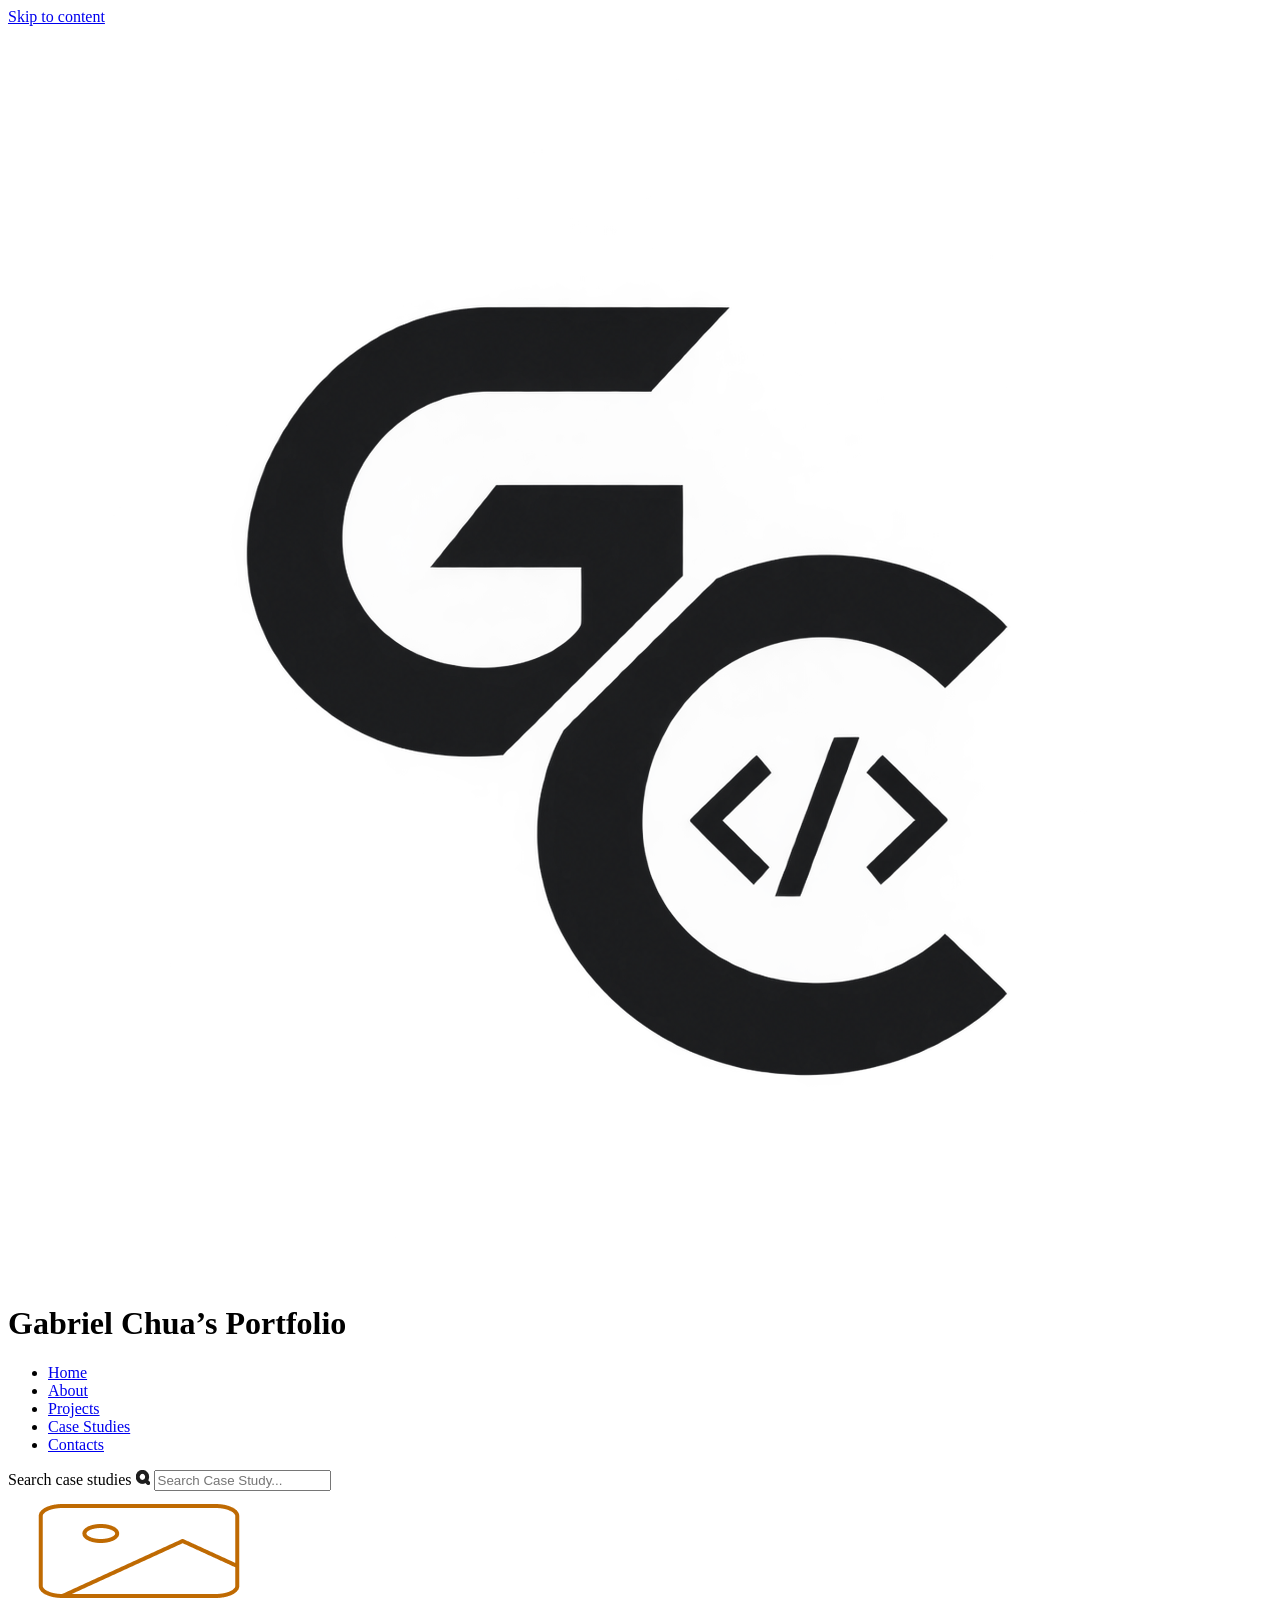
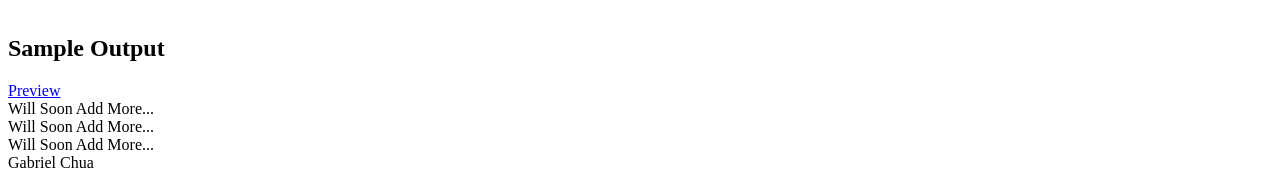
==== case-studies.html @ e66780a8 "Adding case-studies.html to the portfolio" ====
<!DOCTYPE html>
<html lang="en">
<head>
  <meta charset="UTF-8">
  <meta name="viewport" content="width=device-width, initial-scale=1">
  <title>Case Studies | Gabriel Chua's Portfolio</title>
  <meta name="description" content="Portfolio of Gabriel Chua, a Computer Science student passionate about programming.">
  <link rel="icon" href="images/Logo.png">
  <link rel="preconnect" href="https://fonts.googleapis.com">
  <link rel="preconnect" href="https://fonts.gstatic.com" crossorigin>
  <link href="https://fonts.googleapis.com/css2?family=Radley&family=Righteous&family=Roboto+Mono:wght@400;700&family=Roboto+Serif:ital,wght@0,700;1,700&display=swap" rel="stylesheet">
  <link rel="stylesheet" href="css/styles.css">
</head>
<body>
  <a class="skip-link" href="#main">Skip to content</a>
  <header class="site-header site-header--plain">
    <div class="brand">
      <img class="brand__logo" src="images/Logo.png" alt="Gabriel Chua logo: GC with code brackets">
      <h1 class="site-title">Gabriel Chua’s Portfolio</h1>
    </div>
    <nav class="main-nav" aria-label="Main">
      <ul>
        <li><a href="index.html">Home</a></li>
        <li><a href="about.html">About</a></li>
        <li><a href="projects.html">Projects</a></li>
        <li><a href="case-studies.html" aria-current="page">Case Studies</a></li>
        <li><a href="contact.html">Contacts</a></li>
      </ul>
    </nav>
  </header>

  <main id="main" class="">
    <div class="search">
      <label class="visually-hidden" for="search">Search case studies</label>
      <img class="search__icon" src="images/Search_Icon.png" alt="" width="14" height="15">
      <input class="search__input" id="search" type="search" placeholder="Search Case Study..." autocomplete="off" data-filter="#case-grid">
    </div>

    <div class="card-grid" id="case-grid">
      <article class="card" data-title="Sample Output">
        <img class="card__media card__media--placeholder" src="images/Image.png" alt="Image placeholder" width="262" height="120">
        <h2 class="card__title">Sample Output</h2>
        <a class="btn-preview" href="case-study-preview.html">Preview</a>
      </article>
      <article class="card card--empty" data-title="">Will Soon Add More...</article>
      <article class="card card--empty" data-title="">Will Soon Add More...</article>
      <article class="card card--empty" data-title="">Will Soon Add More...</article>
    </div>
    <p class="no-results" id="no-results" hidden>No matching items found.</p>
  </main>

  <footer class="site-footer">Gabriel Chua</footer>
  <script src="js/main.js"></script>
</body>
</html>
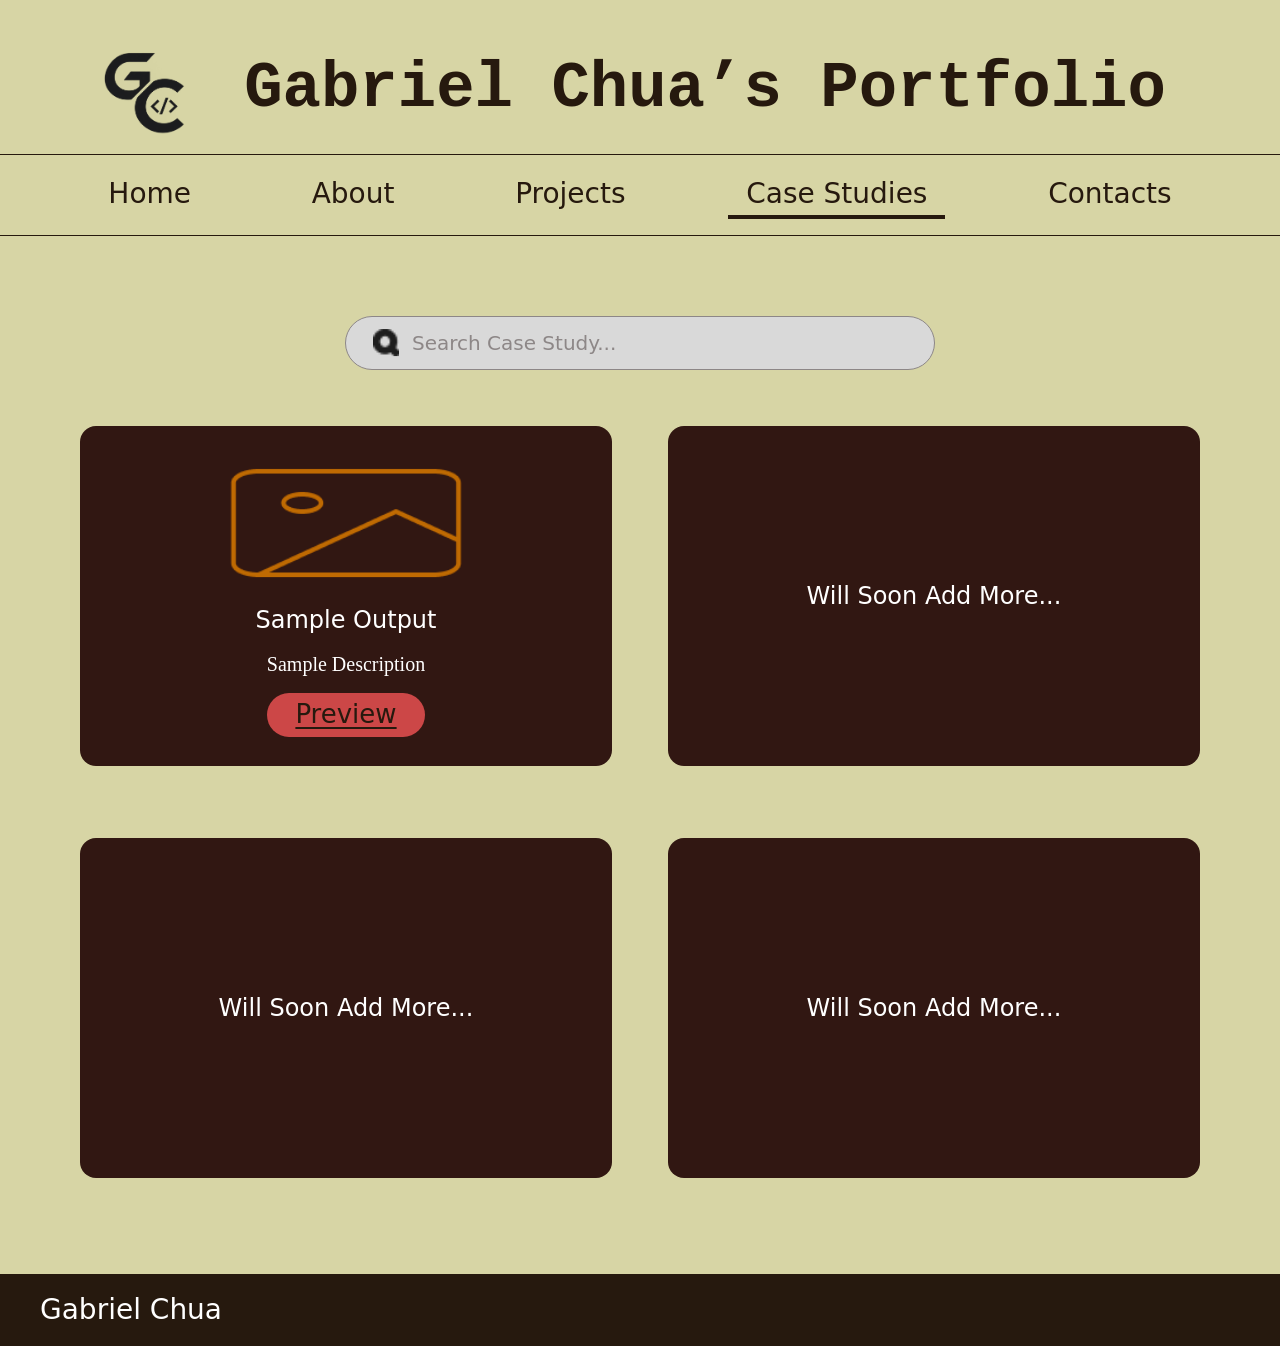
==== commit a75d2e73: "Final case-studies.html (Added design and description for projects)" ====
--- a/case-studies.html
+++ b/case-studies.html
@@ -40,6 +40,7 @@
       <article class="card" data-title="Sample Output">
         <img class="card__media card__media--placeholder" src="images/Image.png" alt="Image placeholder" width="262" height="120">
         <h2 class="card__title">Sample Output</h2>
+        <p class="card__text">Sample Description</p>
         <a class="btn-preview" href="case-study-preview.html">Preview</a>
       </article>
       <article class="card card--empty" data-title="">Will Soon Add More...</article>
--- a/css/styles.css
+++ b/css/styles.css
@@ -0,0 +1,1424 @@
+/*
+Chua Gabriel C.
+CS-201
+File Name: styles.css
+*/
+
+/* COLORS AND FONTS */
+:root {
+  /* Colors */
+  --primary: #26190e;
+  --surface: #311712;
+  --bg: #d7d5a5;
+  --white: #ffffff;
+  --black: #000000;
+  --preview: #cc4747;
+  --preview-hover: #822a2a;
+  --preview-press: #2f0101;
+  --preview-hover-text: #968b8b;
+  --preview-press-text: #d5d5d5;
+  --img-border: #ff8d28;
+  --nav-hover: #b3b072;
+  --nav-hover-text: #e3e3e3;
+  --nav-press: #48483d;
+  --nav-press-text: #d9d5d1;
+  --secondary: #bee061;
+  --secondary-hover: #8fbd11;
+  --secondary-press: #394c04;
+  --accent: #369081;
+  --muted: #8d8787;
+  --field: #d9d9d9;
+  --error: #f60707;
+  --success: #2bb700;
+
+  /* Fonts */
+  --ff-mono: "Roboto Mono", ui-monospace, "SFMono-Regular", Menlo, monospace;
+  --ff-serif: "Roboto Serif", Georgia, "Times New Roman", serif;
+  --ff-ui: "Righteous", "Trebuchet MS", system-ui, sans-serif;
+  --ff-body: "Radley", Georgia, "Times New Roman", serif;
+}
+
+
+/* BASE (phone size first) */
+* {
+  box-sizing: border-box;
+}
+
+html {
+  scroll-behavior: smooth;
+}
+
+body {
+  margin: 0;
+  min-height: 100vh;
+  display: flex;
+  flex-direction: column;
+  background: var(--bg);
+  color: var(--primary);
+  font-family: var(--ff-body);
+  font-size: 12px;
+  line-height: 1.5;
+}
+
+img {
+  max-width: 100%;
+  height: auto;
+  display: block;
+}
+
+a {
+  color: inherit;
+}
+
+p {
+  margin: 0;
+}
+
+h1, h2, h3 {
+  margin: 0;
+  font-weight: 400;
+}
+
+/* outline when using the keyboard */
+:focus-visible {
+  outline: 3px solid var(--accent);
+  outline-offset: 3px;
+}
+
+/* hides things but screen readers can still read them */
+.visually-hidden {
+  position: absolute !important;
+  width: 1px;
+  height: 1px;
+  overflow: hidden;
+  clip: rect(0 0 0 0);
+  white-space: nowrap;
+}
+
+/* "Skip to content" link, only shows when you tab to it */
+.skip-link {
+  position: absolute;
+  left: 8px;
+  top: -60px;
+  background: var(--primary);
+  color: var(--white);
+  padding: 8px 14px;
+  border-radius: 8px;
+  font-family: var(--ff-ui);
+  z-index: 10;
+}
+
+.skip-link:focus {
+  top: 8px;
+}
+
+
+/* HEADINGS */
+.heading-primary {
+  font-family: var(--ff-ui);
+  font-size: 16px;
+  line-height: 1.2;
+}
+
+.heading-secondary {
+  font-family: var(--ff-mono);
+  font-weight: 700;
+  font-size: 14px;
+  line-height: 1.3;
+}
+
+
+/* HEADER */
+.site-header {
+  padding: 10px 10px 0 10px;
+}
+
+.brand {
+  display: flex;
+  flex-direction: column;
+  align-items: center;
+  text-align: center;
+  gap: 4px;
+}
+
+.brand__logo {
+  width: 84px;
+  height: 84px;
+  object-fit: contain;
+}
+
+.site-title {
+  font-family: var(--ff-mono);
+  font-weight: 700;
+  font-size: 24px;
+  line-height: 1.2;
+  color: var(--primary);
+}
+
+.tagline {
+  margin: 12px 0 12px 0;
+  text-align: center;
+  font-family: var(--ff-serif);
+  font-weight: 700;
+  font-style: italic;
+  font-size: 20px;
+  color: var(--accent);
+}
+
+.site-header--plain {
+  padding-bottom: 12px;
+}
+
+
+/* NAVIGATION */
+.main-nav {
+  border-top: 1px solid var(--primary);
+  border-bottom: 1px solid var(--primary);
+  margin-top: 12px;
+  margin-left: -10px;
+  margin-right: -10px;
+}
+
+.main-nav ul {
+  list-style: none;
+  margin: 0;
+  padding: 6px 2px;
+  display: flex;
+  justify-content: space-between;
+  align-items: center;
+}
+
+.main-nav a {
+  display: inline-block;
+  padding: 4px 3px 3px 3px;
+  text-decoration: none;
+  font-family: var(--ff-ui);
+  font-size: 12px;
+  line-height: 1.2;
+  color: var(--primary);
+  white-space: nowrap;
+  border-bottom: 3px solid transparent;
+  transition: background-color 0.15s, color 0.15s;
+}
+
+/* the link of the page you are on */
+.main-nav a[aria-current="page"] {
+  border-bottom-color: var(--primary);
+  text-underline-offset: 4px;
+}
+
+.main-nav a:hover {
+  background: var(--nav-hover);
+  color: var(--nav-hover-text);
+}
+
+.main-nav a:active {
+  background: var(--nav-press);
+  color: var(--nav-press-text);
+}
+
+
+/* MAIN LAYOUT */
+main {
+  flex: 1;
+  width: 100%;
+  max-width: 1440px;
+  margin-left: auto;
+  margin-right: auto;
+  padding: 28px 26px 48px 26px;
+}
+
+main.main--tight {
+  padding-top: 12px;
+}
+
+/* space between the sections inside main */
+main > * + *:not(dialog) {
+  margin-top: 28px;
+}
+
+.section__title {
+  margin-bottom: 12px;
+}
+
+
+/* FOOTER */
+.site-footer {
+  background: var(--primary);
+  color: var(--white);
+  padding: 12px 18px;
+  font-family: var(--ff-ui);
+  font-size: 16px;
+  line-height: 1.3;
+}
+
+
+/* TEXT PANELS */
+.panel {
+  background: var(--white);
+  color: var(--black);
+  border: 1px solid var(--black);
+  padding: 16px 18px;
+  text-align: justify;
+}
+
+.panel--round {
+  border-radius: 8px;
+}
+
+.panel p + p {
+  margin-top: 1.1em;
+}
+
+.panel .heading-primary {
+  text-align: left;
+  margin-bottom: 8px;
+  color: var(--black);
+}
+
+.intro-panel {
+  min-height: 96px;
+}
+
+
+/* BUTTONS */
+.btn-preview {
+  display: inline-block;
+  background: var(--preview);
+  color: var(--primary);
+  font-family: var(--ff-ui);
+  font-size: 16px;
+  line-height: 1.1;
+  text-decoration: underline;
+  text-underline-offset: 4px;
+  padding: 0.3em 1.1em;
+  border: 0;
+  border-radius: 999px;
+  cursor: pointer;
+  transition: background-color 0.15s, color 0.15s;
+}
+
+.btn-preview:hover {
+  background: var(--preview-hover);
+  color: var(--preview-hover-text);
+}
+
+.btn-preview:active {
+  background: var(--preview-press);
+  color: var(--preview-press-text);
+}
+
+.btn-secondary {
+  display: inline-block;
+  background: var(--secondary);
+  color: var(--black);
+  font-family: var(--ff-ui);
+  font-size: 16px;
+  line-height: 1.1;
+  padding: 0.35em 1.5em;
+  border: 1px solid var(--secondary-press);
+  border-radius: 999px;
+  cursor: pointer;
+  transition: background-color 0.15s, color 0.15s;
+}
+
+.btn-secondary:hover {
+  background: var(--secondary-hover);
+  color: var(--white);
+}
+
+.btn-secondary:active {
+  background: var(--secondary-press);
+  color: var(--white);
+}
+
+
+/* CARDS (projects and case studies) */
+.card {
+  background: var(--surface);
+  color: var(--white);
+  border-radius: 16px;
+  min-height: 210px;
+  padding: 16px;
+  display: flex;
+  flex-direction: column;
+  align-items: center;
+  justify-content: center;
+  gap: 10px;
+  text-align: center;
+}
+
+.card__media {
+  width: 100%;
+  max-width: 400px;
+  height: auto;
+}
+
+.card__media--shot {
+  border-bottom: 8px solid var(--img-border);
+}
+
+.card__media--placeholder {
+  max-width: 300px;
+}
+
+.card__title {
+  font-family: var(--ff-ui);
+  font-size: 14px;
+  line-height: 1.2;
+  color: var(--white);
+}
+
+.card--empty {
+  font-family: var(--ff-ui);
+  font-size: 14px;
+}
+
+/* needed so the search can hide cards */
+.card[hidden] {
+  display: none;
+}
+
+.card-grid {
+  display: grid;
+  grid-template-columns: 1fr;
+  gap: 28px;
+  margin-top: 28px;
+}
+
+.no-results {
+  margin-top: 28px;
+  text-align: center;
+  font-family: var(--ff-ui);
+  font-size: 16px;
+}
+
+/* featured card on the home page */
+.featured {
+  max-width: 520px;
+  margin-left: auto;
+  margin-right: auto;
+}
+
+.featured .card {
+  min-height: 0;
+  padding-top: 24px;
+  padding-bottom: 24px;
+}
+
+
+/* SEARCH BAR */
+.search {
+  position: relative;
+  width: 100%;
+  max-width: 590px;
+  margin: 0 auto;
+}
+
+.search__icon {
+  position: absolute;
+  left: 18px;
+  top: 50%;
+  width: 18px;
+  height: auto;
+  transform: translateY(-50%);
+  pointer-events: none;
+}
+
+.search__input {
+  width: 100%;
+  background: var(--field);
+  color: var(--primary);
+  border: 1px solid var(--muted);
+  border-radius: 999px;
+  padding: 8px 16px 8px 46px;
+  font-family: var(--ff-ui);
+  font-size: 12px;
+}
+
+.search__input::placeholder {
+  color: var(--muted);
+  opacity: 1;
+}
+
+
+/* ABOUT PAGE */
+.about {
+  display: grid;
+  gap: 28px;
+  justify-items: center;
+  align-items: center;
+}
+
+.about .panel {
+  width: 100%;
+  max-width: 700px;
+}
+
+.profile {
+  margin: 0;
+  background: var(--surface);
+  color: var(--white);
+  border-radius: 16px;
+  padding: 12px 12px 8px 12px;
+  width: 190px;
+  text-align: center;
+}
+
+.profile__photo {
+  width: 100%;
+  height: auto;
+  aspect-ratio: 1;
+  object-fit: cover;
+  border: 4px solid var(--img-border);
+  border-radius: 14px;
+}
+
+.profile__name {
+  margin-top: 4px;
+  font-family: var(--ff-ui);
+  font-size: 14px;
+}
+
+.skills {
+  background: var(--surface);
+  color: var(--white);
+  border-radius: 8px;
+  padding: 16px 12px 20px 12px;
+}
+
+.skills__title {
+  text-align: center;
+  font-family: var(--ff-ui);
+  font-size: 14px;
+  margin-bottom: 14px;
+}
+
+.skills__list {
+  list-style: none;
+  margin: 0;
+  padding: 0;
+  display: grid;
+  grid-template-columns: repeat(2, 1fr);
+  gap: 14px 10px;
+  justify-items: center;
+}
+
+.skill {
+  text-align: center;
+}
+
+.skill img {
+  width: 56px;
+  height: 56px;
+  object-fit: contain;
+  background: var(--white);
+  border: 2px solid var(--black);
+}
+
+.skill span {
+  display: block;
+  margin-top: 2px;
+  font-family: var(--ff-ui);
+  font-size: 12px;
+}
+
+
+/* CONTACT PAGE */
+.contact-list {
+  display: grid;
+  gap: 12px;
+  width: 100%;
+  max-width: 1020px;
+  margin-left: auto;
+  margin-right: auto;
+}
+
+.contact-card {
+  background: var(--white);
+  color: var(--primary);
+  border: 1px solid var(--black);
+  border-radius: 8px;
+  padding: 14px 12px 16px 12px;
+  text-align: center;
+}
+
+.contact-card__head {
+  display: inline-flex;
+  align-items: center;
+  justify-content: center;
+  gap: 10px;
+  margin-bottom: 10px;
+}
+
+.contact-card__head img {
+  width: 22px;
+  height: auto;
+}
+
+.contact-card a.text-link {
+  font-family: var(--ff-mono);
+  font-weight: 700;
+  font-size: 14px;
+  color: var(--primary);
+  text-underline-offset: 3px;
+}
+
+.social {
+  list-style: none;
+  margin: 0;
+  padding: 0;
+  display: flex;
+  justify-content: center;
+  gap: 22px;
+}
+
+.social img {
+  width: 30px;
+  height: 30px;
+  object-fit: contain;
+  transition: transform 0.15s;
+}
+
+.social a:hover img {
+  transform: scale(1.12);
+}
+
+.social a:active img {
+  transform: scale(0.95);
+}
+
+.work-title {
+  text-align: center;
+  margin: 28px 0 12px 0;
+}
+
+
+/* CONTACT FORM */
+.form-card {
+  background: var(--white);
+  color: var(--black);
+  border: 1px solid var(--black);
+  border-radius: 16px;
+  padding: 16px 14px 20px 14px;
+  width: 100%;
+  max-width: 1020px;
+  margin-left: auto;
+  margin-right: auto;
+}
+
+.form-card__title {
+  text-align: center;
+  margin-bottom: 14px;
+}
+
+.form-row {
+  display: grid;
+  grid-template-columns: 54px minmax(0, 1fr) 14px;
+  align-items: start;
+  column-gap: 8px;
+  margin-bottom: 12px;
+}
+
+.form-row label {
+  font-family: var(--ff-mono);
+  font-weight: 700;
+  font-size: 12px;
+  padding-top: 7px;
+}
+
+.form-row input,
+.form-row textarea {
+  width: 100%;
+  font-family: var(--ff-mono);
+  font-size: 12px;
+  color: var(--black);
+  background: var(--white);
+  border: 1px solid var(--muted);
+}
+
+.form-row input {
+  border-radius: 999px;
+  padding: 6px 12px;
+}
+
+.form-row textarea {
+  border-radius: 0;
+  border-color: var(--primary);
+  padding: 8px 10px;
+  min-height: 100px;
+  resize: vertical;
+}
+
+.form-row ::placeholder {
+  color: var(--muted);
+  opacity: 1;
+}
+
+/* red border when wrong, green border when correct */
+.form-row input[aria-invalid="true"] {
+  border-color: var(--error);
+}
+
+.form-row input.is-valid {
+  border-color: var(--success);
+}
+
+/* the little dot beside each input */
+.status-dot {
+  width: 14px;
+  height: 14px;
+  margin-top: 5px;
+  border-radius: 50%;
+  background: var(--error);
+  border: 1px solid var(--black);
+  transition: background-color 0.2s;
+}
+
+.status-dot.is-valid {
+  background: var(--success);
+}
+
+.field-error {
+  grid-column: 2;
+  margin-top: 4px;
+  font-family: var(--ff-mono);
+  font-size: 11px;
+  color: var(--error);
+  min-height: 0;
+}
+
+.field-error:empty {
+  display: none;
+}
+
+.form-actions {
+  text-align: center;
+  margin-top: 16px;
+}
+
+.form-message {
+  margin-top: 14px;
+  text-align: center;
+  font-family: var(--ff-mono);
+  font-weight: 700;
+  font-size: 13px;
+}
+
+.form-message.is-success {
+  color: #1d7d00;
+}
+
+.form-message.is-error {
+  color: #b80000;
+}
+
+
+/* CASE STUDY PREVIEW PAGE  */
+.cs-top {
+  display: grid;
+  gap: 12px;
+}
+
+.cs-intro {
+  display: grid;
+  justify-items: center;
+  gap: 8px;
+  text-align: center;
+  position: relative;
+}
+
+.back-link {
+  position: absolute;
+  left: 0;
+  top: 0;
+  display: inline-flex;
+  padding: 4px;
+  border-radius: 8px;
+  transition: background-color 0.15s;
+}
+
+.back-link img {
+  width: 28px;
+}
+
+.back-link:hover {
+  background: var(--nav-hover);
+}
+
+.back-link:active {
+  background: var(--nav-press);
+}
+
+.cs-intro__title {
+  font-family: var(--ff-ui);
+  font-size: 14px;
+  padding: 4px 48px 0 48px;
+}
+
+.cs-intro__img {
+  width: 200px;
+}
+
+.cs-results {
+  display: grid;
+  grid-template-columns: repeat(2, 1fr);
+  gap: 12px;
+  justify-items: center;
+}
+
+.cs-results img {
+  width: 100%;
+  max-width: 160px;
+}
+
+/* back to top button */
+.to-top {
+  display: block;
+  margin: 12px auto 0 auto;
+  padding: 4px;
+  border: 0;
+  background: none;
+  cursor: pointer;
+  border-radius: 999px;
+  transition: transform 0.15s;
+}
+
+.to-top img {
+  width: 48px;
+  height: auto;
+}
+
+.to-top:hover {
+  transform: translateY(-3px);
+}
+
+.to-top:active {
+  transform: translateY(0) scale(0.95);
+}
+
+
+/* BIGGER PHONES (menu text gets a bit bigger) */
+@media (min-width: 360px) {
+  .main-nav a {
+    font-size: 14px;
+  }
+}
+
+@media (min-width: 416px) {
+  .main-nav a {
+    font-size: 16px;
+  }
+}
+
+
+/* TABLET (768px and up) */
+@media (min-width: 768px) {
+
+  body {
+    font-size: 16px;
+  }
+
+  .heading-primary {
+    font-size: 20px;
+  }
+
+  .heading-secondary {
+    font-size: 18px;
+  }
+
+  /* header */
+  .site-header {
+    padding: 16px 16px 0 16px;
+  }
+
+  .brand__logo {
+    width: 140px;
+    height: 140px;
+  }
+
+  .site-title {
+    font-size: 48px;
+  }
+
+  .tagline {
+    margin: 16px 0 16px 0;
+    font-size: 36px;
+  }
+
+  .site-header--plain {
+    padding-bottom: 16px;
+  }
+
+  /* navigation */
+  .main-nav {
+    margin-top: 16px;
+    margin-left: -16px;
+    margin-right: -16px;
+  }
+
+  .main-nav ul {
+    padding: 10px 24px;
+    justify-content: space-around;
+  }
+
+  .main-nav a {
+    padding: 6px 12px 4px 12px;
+    font-size: 24px;
+    border-bottom-width: 4px;
+  }
+
+  /* main layout */
+  main {
+    padding: 40px 40px 72px 40px;
+  }
+
+  main.main--tight {
+    padding-top: 16px;
+  }
+
+  main > * + *:not(dialog) {
+    margin-top: 40px;
+  }
+
+  .section__title {
+    margin-bottom: 16px;
+  }
+
+  /* footer */
+  .site-footer {
+    padding: 16px 24px;
+    font-size: 20px;
+  }
+
+  /* panels */
+  .panel {
+    padding: 22px 26px;
+  }
+
+  /* buttons */
+  .btn-preview {
+    font-size: 24px;
+  }
+
+  .btn-secondary {
+    font-size: 20px;
+  }
+
+  /* cards */
+  .card {
+    min-height: 260px;
+  }
+
+  .card__title {
+    font-size: 18px;
+  }
+
+  .card--empty {
+    font-size: 18px;
+  }
+
+  .card-grid {
+    grid-template-columns: repeat(2, 1fr);
+    gap: 40px 24px;
+    margin-top: 40px;
+  }
+
+  .no-results {
+    margin-top: 40px;
+    font-size: 20px;
+  }
+
+  /* search */
+  .search {
+    max-width: 440px;
+  }
+
+  .search__input {
+    padding: 10px 18px 10px 52px;
+    font-size: 16px;
+  }
+
+  .search__icon {
+    width: 20px;
+    left: 22px;
+  }
+
+  /* about */
+  .about {
+    gap: 40px;
+  }
+
+  .profile {
+    width: 260px;
+    padding: 16px 16px 10px 16px;
+  }
+
+  .profile__name {
+    font-size: 18px;
+  }
+
+  .skills {
+    padding: 24px 24px 30px 24px;
+  }
+
+  .skills__title {
+    font-size: 18px;
+  }
+
+  .skills__list {
+    grid-template-columns: repeat(3, 1fr);
+    gap: 28px 16px;
+  }
+
+  .skill img {
+    width: 80px;
+    height: 80px;
+  }
+
+  .skill span {
+    font-size: 14px;
+  }
+
+  /* contact */
+  .contact-list {
+    max-width: 600px;
+    gap: 32px;
+  }
+
+  .contact-card {
+    padding: 20px 16px 24px 16px;
+  }
+
+  .contact-card__head {
+    gap: 14px;
+    margin-bottom: 18px;
+  }
+
+  .contact-card__head img {
+    width: 32px;
+  }
+
+  .contact-card a.text-link {
+    font-size: 18px;
+  }
+
+  .social {
+    gap: 32px;
+  }
+
+  .social img {
+    width: 40px;
+    height: 40px;
+  }
+
+  .work-title {
+    margin: 40px 0 16px 0;
+  }
+
+  /* contact form */
+  .form-card {
+    padding: 30px 40px 36px 40px;
+    border-radius: 8px;
+  }
+
+  .form-card__title {
+    margin-bottom: 28px;
+  }
+
+  .form-row {
+    grid-template-columns: 76px minmax(0, 1fr) 16px;
+    column-gap: 12px;
+    margin-bottom: 20px;
+    max-width: 620px;
+    margin-left: auto;
+    margin-right: auto;
+  }
+
+  .form-row label,
+  .form-row input,
+  .form-row textarea {
+    font-size: 14px;
+  }
+
+  .form-row label {
+    padding-top: 9px;
+  }
+
+  .form-row input {
+    padding: 9px 16px;
+  }
+
+  .form-row textarea {
+    min-height: 150px;
+  }
+
+  .status-dot {
+    width: 16px;
+    height: 16px;
+    margin-top: 8px;
+  }
+
+  .field-error {
+    font-size: 13px;
+  }
+
+  .form-message {
+    font-size: 15px;
+  }
+
+  /* case study preview */
+  .cs-top {
+    grid-template-columns: 1fr;
+    gap: 16px;
+  }
+
+  .cs-intro__title {
+    font-size: 18px;
+  }
+
+  .cs-intro__img {
+    width: 240px;
+  }
+
+  .back-link img {
+    width: 36px;
+  }
+
+  .cs-results {
+    grid-template-columns: repeat(4, 1fr);
+    gap: 16px;
+  }
+
+  .cs-results img {
+    max-width: 140px;
+  }
+
+  .to-top {
+    margin: 16px auto 0 auto;
+  }
+}
+
+
+/* DESKTOP (1100px and up) */
+@media (min-width: 1100px) {
+
+  body {
+    font-size: 20px;
+  }
+
+  .heading-primary {
+    font-size: 32px;
+  }
+
+  .heading-secondary {
+    font-size: 24px;
+  }
+
+  /* header */
+  .site-header {
+    padding: 24px 24px 0 24px;
+  }
+
+  .brand {
+    flex-direction: row;
+    gap: 0;
+    padding: 0 56px 0 56px;
+  }
+
+  .brand__logo {
+    flex: none;
+    width: 130px;
+    height: 130px;
+  }
+
+  .site-title {
+    flex: 1;
+    text-align: center;
+    font-size: 64px;
+  }
+
+  .tagline {
+    margin: 36px 0 36px 0;
+    font-size: 48px;
+  }
+
+  .site-header--plain {
+    padding-bottom: 24px;
+  }
+
+  /* navigation */
+  .main-nav {
+    margin-top: 0;
+    margin-left: -24px;
+    margin-right: -24px;
+  }
+
+  .main-nav ul {
+    padding: 16px 48px;
+  }
+
+  .main-nav a {
+    padding: 6px 18px 4px 18px;
+    font-size: 28px;
+  }
+
+  /* main layout */
+  main {
+    padding: 56px 80px 96px 80px;
+  }
+
+  main.main--tight {
+    padding-top: 24px;
+  }
+
+  main > * + *:not(dialog) {
+    margin-top: 56px;
+  }
+
+  .section__title {
+    margin-bottom: 24px;
+  }
+
+  /* footer */
+  .site-footer {
+    padding: 18px 40px;
+    font-size: 28px;
+  }
+
+  /* panels */
+  .panel {
+    padding: 24px 32px;
+  }
+
+  /* buttons */
+  .btn-preview {
+    font-size: 26px;
+  }
+
+  .btn-secondary {
+    font-size: 24px;
+  }
+
+  /* cards */
+  .card {
+    min-height: 340px;
+    padding: 24px;
+    gap: 14px;
+  }
+
+  .card__title {
+    font-size: 24px;
+  }
+
+  .card--empty {
+    font-size: 24px;
+  }
+
+  .card-grid {
+    gap: 72px 56px;
+    margin-top: 56px;
+  }
+
+  .no-results {
+    margin-top: 56px;
+    font-size: 32px;
+  }
+
+  .featured {
+    max-width: 700px;
+  }
+
+  /* search */
+  .search {
+    max-width: 590px;
+  }
+
+  .search__input {
+    padding: 14px 22px 14px 66px;
+    font-size: 20px;
+  }
+
+  .search__icon {
+    width: 26px;
+    left: 28px;
+  }
+
+  /* about */
+  .about {
+    grid-template-columns: auto 1fr;
+    gap: 32px;
+    justify-items: stretch;
+  }
+
+  .about .panel {
+    max-width: none;
+  }
+
+  .profile {
+    width: 370px;
+  }
+
+  .profile__photo {
+    border-radius: 18px;
+  }
+
+  .profile__name {
+    font-size: 24px;
+  }
+
+  .skills {
+    padding: 28px 40px 40px 40px;
+  }
+
+  .skills__title {
+    font-size: 24px;
+  }
+
+  .skills__list {
+    gap: 48px 24px;
+  }
+
+  .skill img {
+    width: 120px;
+    height: 120px;
+    border-width: 3px;
+  }
+
+  .skill span {
+    font-size: 18px;
+    margin-top: 4px;
+  }
+
+  /* contact */
+  .contact-list {
+    max-width: 1020px;
+    gap: 40px;
+  }
+
+  .contact-card {
+    padding: 22px 20px 36px 20px;
+  }
+
+  .contact-card__head img {
+    width: 44px;
+  }
+
+  .contact-card a.text-link {
+    font-size: 24px;
+  }
+
+  .social {
+    gap: 90px;
+  }
+
+  .social img {
+    width: 56px;
+    height: 56px;
+  }
+
+  .work-title {
+    margin: 56px 0 24px 0;
+  }
+
+  /* contact form */
+  .form-card {
+    padding: 48px 60px 56px 60px;
+  }
+
+  .form-card__title {
+    margin-bottom: 40px;
+  }
+
+  .form-row {
+    grid-template-columns: 110px minmax(0, 1fr) 20px;
+    max-width: 760px;
+    column-gap: 16px;
+    margin-bottom: 28px;
+  }
+
+  .form-row label,
+  .form-row input,
+  .form-row textarea {
+    font-size: 17px;
+  }
+
+  .form-row label {
+    padding-top: 12px;
+  }
+
+  .form-row input {
+    padding: 12px 20px;
+  }
+
+  .form-row textarea {
+    min-height: 190px;
+  }
+
+  .status-dot {
+    width: 20px;
+    height: 20px;
+    margin-top: 12px;
+  }
+
+  .field-error {
+    font-size: 15px;
+  }
+
+  .form-message {
+    font-size: 18px;
+  }
+
+  /* case study preview */
+  .cs-top {
+    grid-template-columns: minmax(280px, 1fr) 1.9fr;
+    gap: 56px;
+    align-items: start;
+  }
+
+  .cs-intro__title {
+    font-size: 24px;
+  }
+
+  .cs-intro__img {
+    width: 300px;
+  }
+
+  .cs-results img {
+    max-width: 200px;
+  }
+
+  .to-top {
+    margin: 24px auto 0 auto;
+  }
+
+  .to-top img {
+    width: 64px;
+  }
+}
+
+
+/* very big screens (menu and button text get a little bigger) */
+@media (min-width: 1400px) {
+  .main-nav a {
+    font-size: 36px;
+  }
+}
+
+@media (min-width: 1450px) {
+  .btn-preview {
+    font-size: 32px;
+  }
+}
+
+
+/* if the user wants less animation */
+@media (prefers-reduced-motion: reduce) {
+  html {
+    scroll-behavior: auto;
+  }
+
+  * {
+    transition: none !important;
+  }
+}
